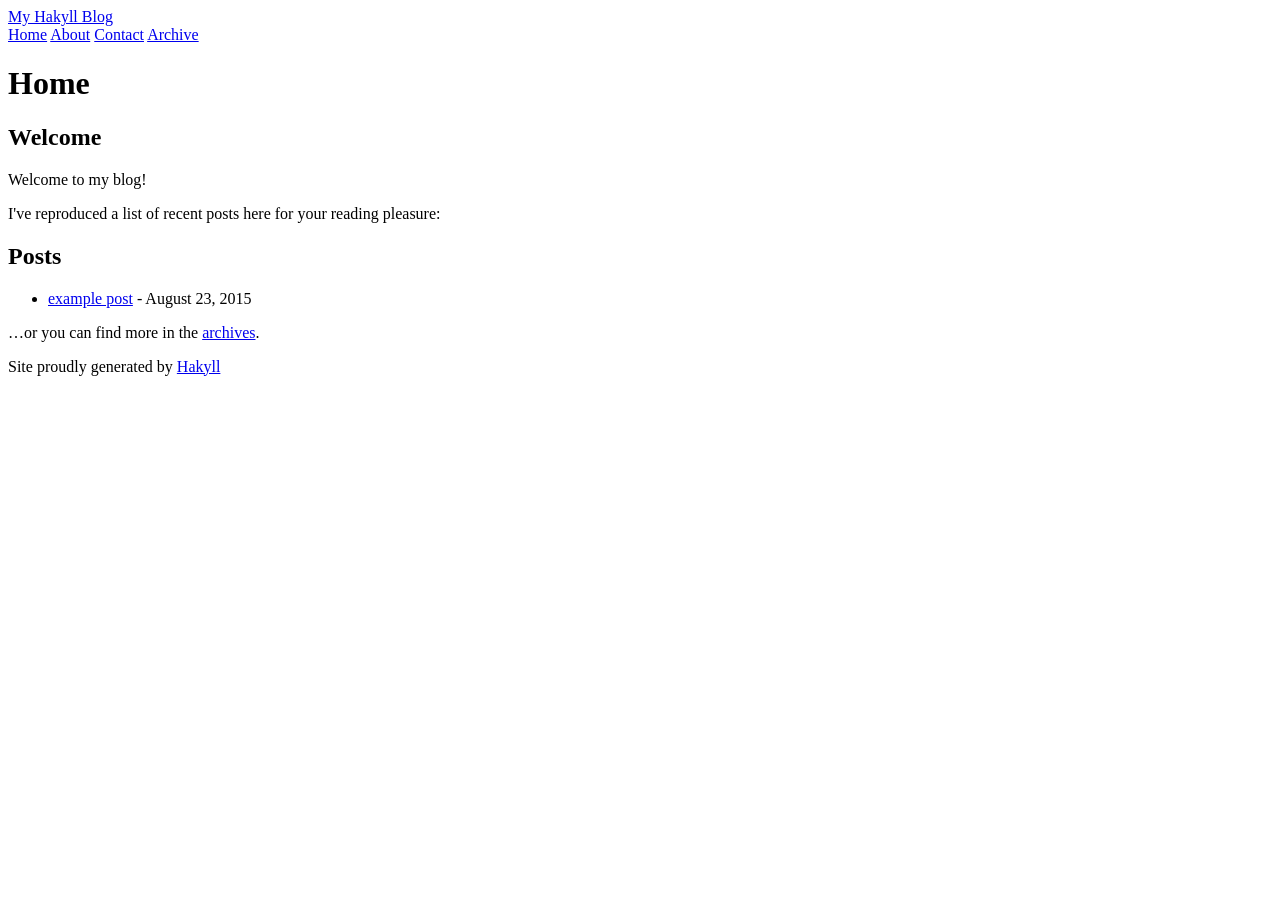
==== docs/index.html @ f2b0cc0a "Publish hakyll-template" ====
<?xml version="1.0" encoding="UTF-8" ?>
<!DOCTYPE html PUBLIC "-//W3C//DTD XHTML 1.0 Strict//EN" "http://www.w3.org/TR/xhtml1/DTD/xhtml1-strict.dtd">
<html xmlns="http://www.w3.org/1999/xhtml" xml:lang="en" lang="en">
    <head>
        <meta http-equiv="Content-Type" content="text/html; charset=UTF-8" />
        <title>My Hakyll Blog - Home</title>
        <link rel="stylesheet" type="text/css" href="./css/default.css" />
    </head>
    <body>
        <div id="header">
            <div id="logo">
                <a href="./">My Hakyll Blog</a>
            </div>
            <div id="navigation">
                <a href="./">Home</a>
                <a href="./about.html">About</a>
                <a href="./contact.html">Contact</a>
                <a href="./archive.html">Archive</a>
            </div>
        </div>

        <div id="content">
            <h1>Home</h1>

            <h2>Welcome</h2>

<p>Welcome to my blog!</p>

<p>I've reproduced a list of recent posts here for your reading pleasure:</p>

<h2>Posts</h2>
<ul>
    
        <li>
            <a href="./posts/2015-08-23-example.html">example post</a> - August 23, 2015
        </li>
    
</ul>


<p>…or you can find more in the <a href="./archive.html">archives</a>.</p>

        </div>
        <div id="footer">
            Site proudly generated by
            <a href="http://jaspervdj.be/hakyll">Hakyll</a>
        </div>
    </body>
</html>
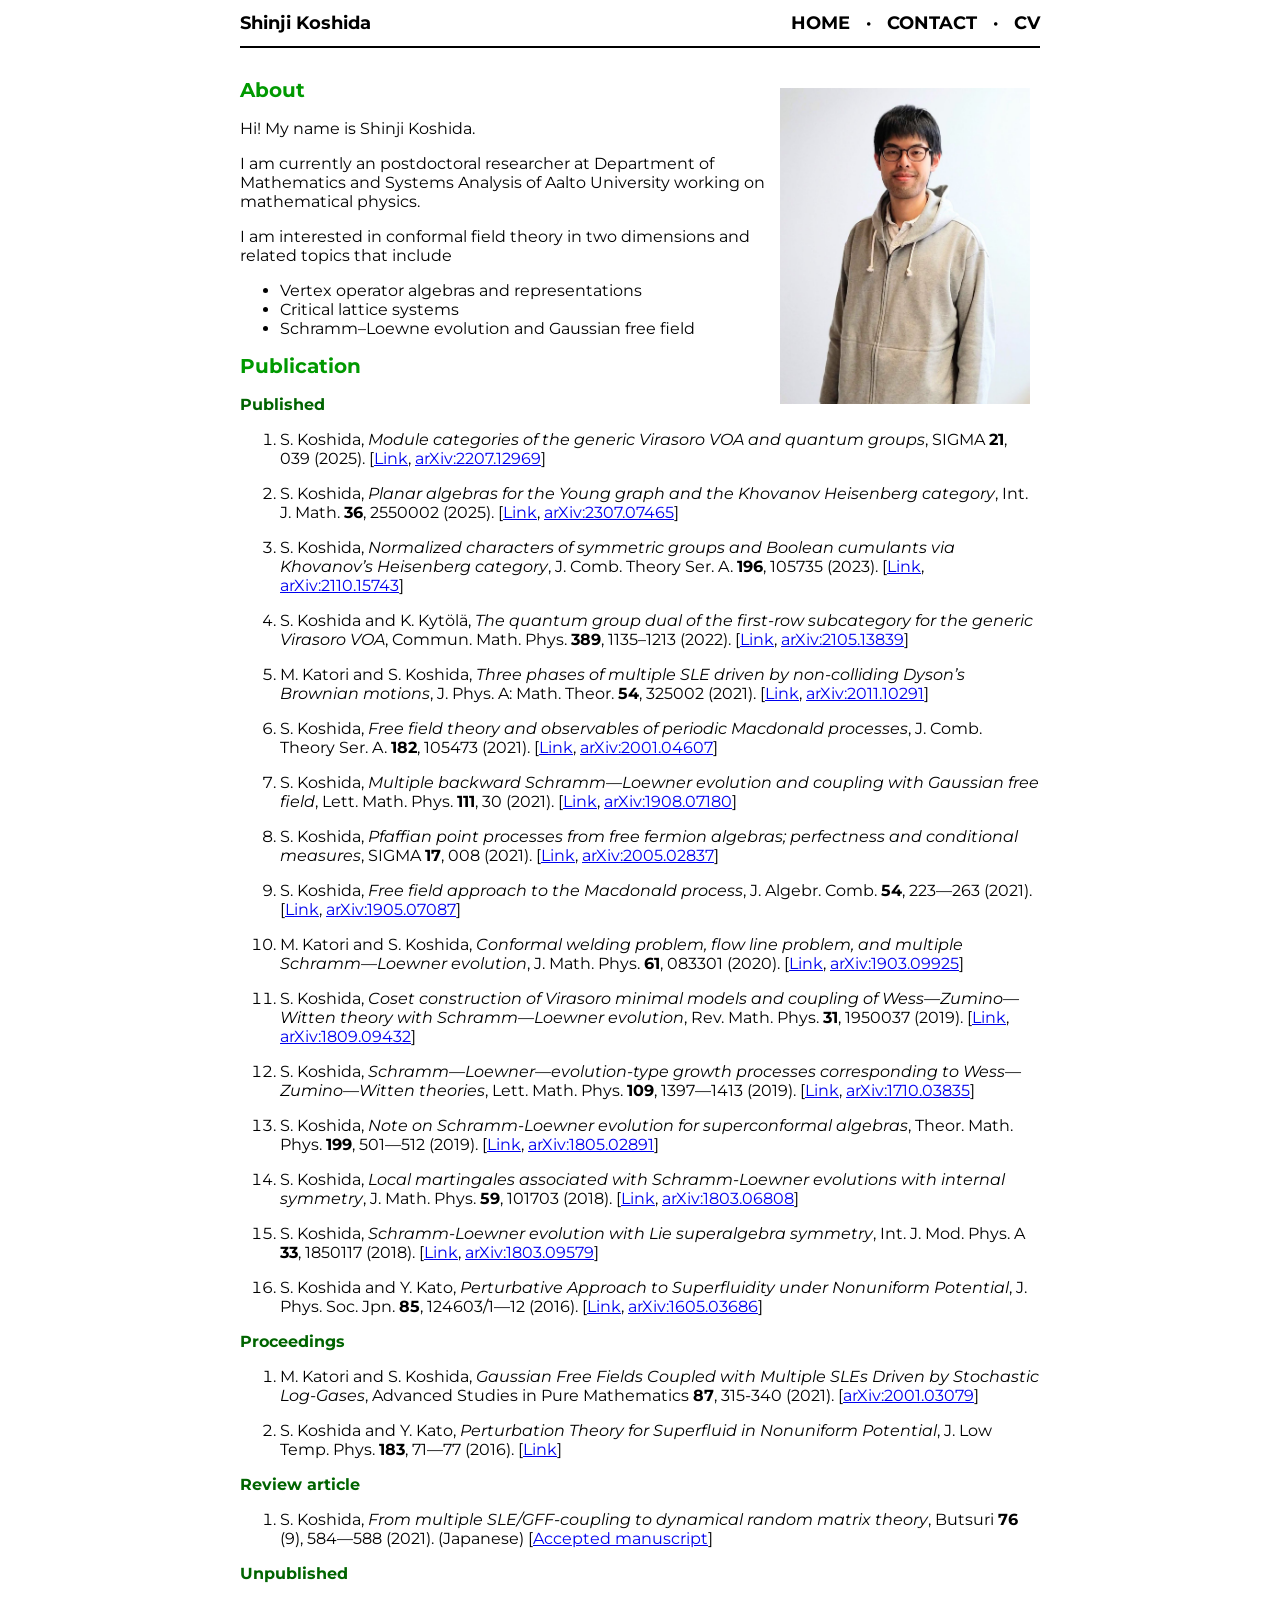
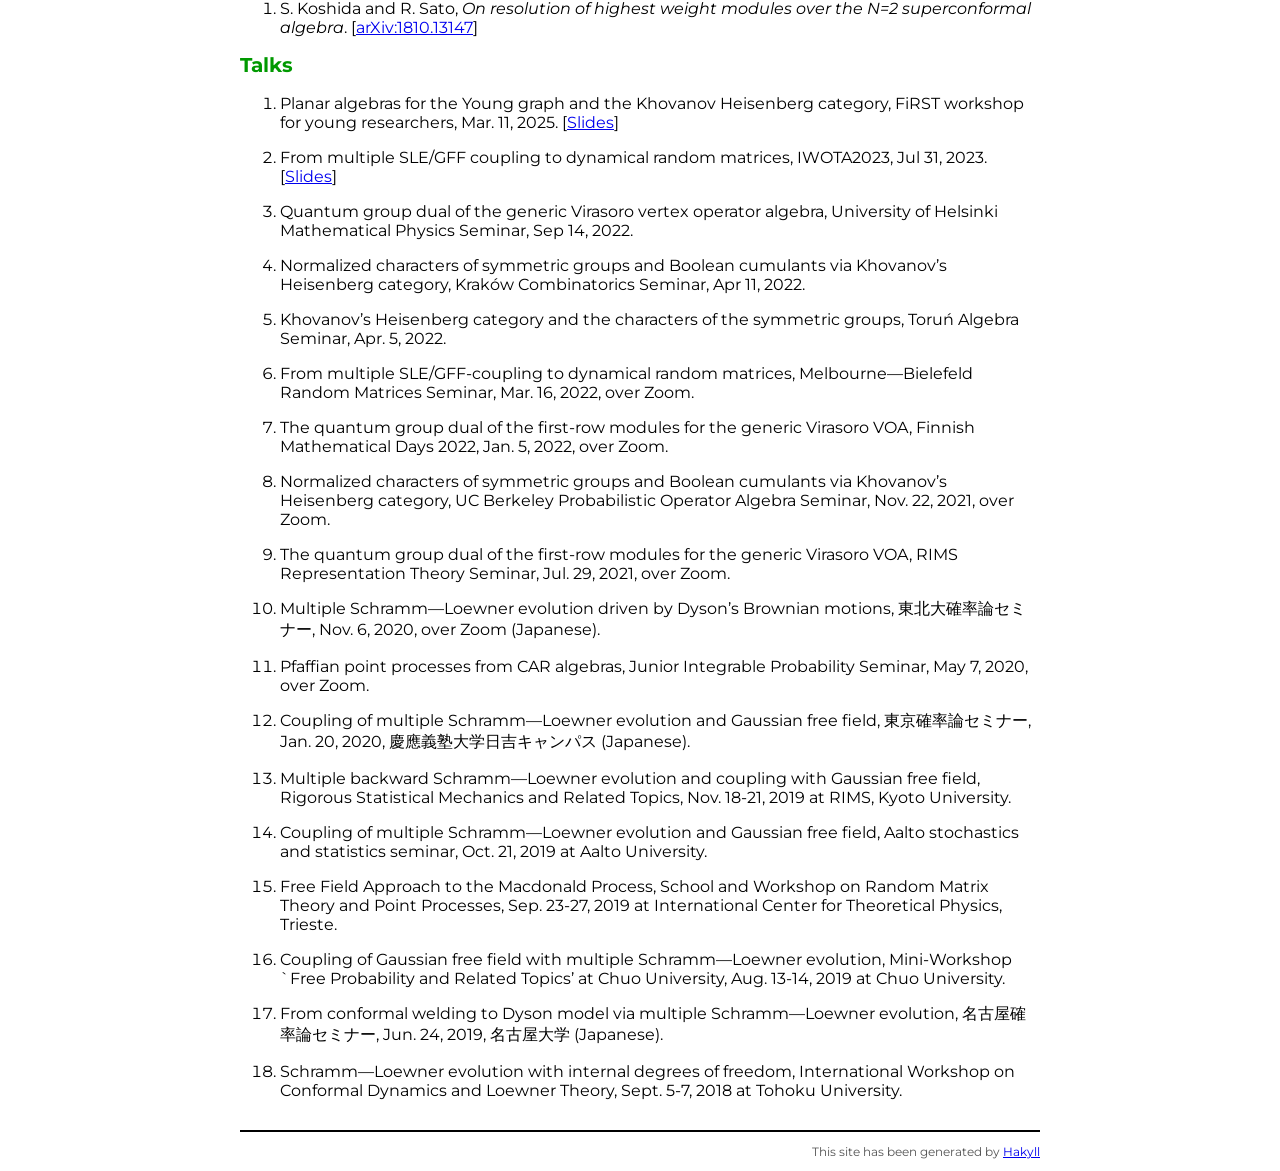
==== commit ef0e1b5d: "Publish first version" ====
--- a/docs/index.html
+++ b/docs/index.html
@@ -1,49 +1,111 @@
-<?xml version="1.0" encoding="UTF-8" ?>
-<!DOCTYPE html PUBLIC "-//W3C//DTD XHTML 1.0 Strict//EN" "http://www.w3.org/TR/xhtml1/DTD/xhtml1-strict.dtd">
-<html xmlns="http://www.w3.org/1999/xhtml" xml:lang="en" lang="en">
+<!doctype html>
+<html lang="en">
     <head>
-        <meta http-equiv="Content-Type" content="text/html; charset=UTF-8" />
-        <title>My Hakyll Blog - Home</title>
-        <link rel="stylesheet" type="text/css" href="./css/default.css" />
+        <meta charset="utf-8">
+        <meta http-equiv="x-ua-compatible" content="ie=edge">
+        <meta name="viewport" content="width=device-width, initial-scale=1">
+        <title>Shinji Koshida - Home</title>
+        <link rel="stylesheet" href="./css/default.css" />
     </head>
     <body>
-        <div id="header">
-            <div id="logo">
-                <a href="./">My Hakyll Blog</a>
+        <header>
+            <div class="logo">
+                <a href="./">Shinji Koshida</a>
             </div>
-            <div id="navigation">
-                <a href="./">Home</a>
-                <a href="./about.html">About</a>
+            <nav>
+                <a href="./">Home</a> 
+                <a>&middot;</a>
                 <a href="./contact.html">Contact</a>
-                <a href="./archive.html">Archive</a>
-            </div>
-        </div>
+                <a>&middot;</a>
+                <a href="./cv.html">CV</a>
+            </nav>
+        </header>
 
-        <div id="content">
-            <h1>Home</h1>
+        <main role="main">
+            <!-- <h2>Welcome</h2> -->
 
-            <h2>Welcome</h2>
+<img src="./images/photo.jpg" width="250" style="float: right; margin: 10px;" />
 
-<p>Welcome to my blog!</p>
+<!-- <p>Welcome to my blog!</p> -->
 
-<p>I've reproduced a list of recent posts here for your reading pleasure:</p>
+<h2>About</h2>
 
-<h2>Posts</h2>
+<p>Hi! My name is Shinji Koshida.</p>
+
+<p>
+I am currently an postdoctoral researcher at Department of Mathematics and Systems Analysis of Aalto University working on mathematical physics.
+</p>
+
+<p>
+I am interested in conformal field theory in two dimensions and related topics that include
 <ul>
-    
-        <li>
-            <a href="./posts/2015-08-23-example.html">example post</a> - August 23, 2015
-        </li>
-    
+    <li>Vertex operator algebras and representations</li>
+    <li>Critical lattice systems</li>
+    <li>Schramm–Loewne evolution and Gaussian free field</li>
 </ul>
+</p>
 
+<h2 id="publication">Publication</h2>
+<h3 id="published">Published</h3>
+<ol type="1">
+<li><p>S. Koshida, <em>Module categories of the generic Virasoro VOA and quantum groups</em>, SIGMA <strong>21</strong>, 039 (2025). [<a href="https://doi.org/10.3842/SIGMA.2025.039">Link</a>, <a href="https://arxiv.org/abs/2207.12969">arXiv:2207.12969</a>]</p></li>
+<li><p>S. Koshida, <em>Planar algebras for the Young graph and the Khovanov Heisenberg category</em>, Int. J. Math. <strong>36</strong>, 2550002 (2025). [<a href="https://doi.org/10.1142/S0129167X25500028">Link</a>, <a href="https://arxiv.org/abs/2307.07465">arXiv:2307.07465</a>]</p></li>
+<li><p>S. Koshida, <em>Normalized characters of symmetric groups and Boolean cumulants via Khovanov’s Heisenberg category</em>, J. Comb. Theory Ser. A. <strong>196</strong>, 105735 (2023). [<a href="https://doi.org/10.1016/j.jcta.2023.105735">Link</a>, <a href="https://arxiv.org/abs/2110.15743">arXiv:2110.15743</a>]</p></li>
+<li><p>S. Koshida and K. Kytölä, <em>The quantum group dual of the first-row subcategory for the generic Virasoro VOA</em>, Commun. Math. Phys. <strong>389</strong>, 1135–1213 (2022). [<a href="https://doi.org/10.1007/s00220-021-04266-w">Link</a>, <a href="https://arxiv.org/abs/2105.13839">arXiv:2105.13839</a>]</p></li>
+<li><p>M. Katori and S. Koshida, <em>Three phases of multiple SLE driven by non-colliding Dyson’s Brownian motions</em>, J. Phys. A: Math. Theor. <strong>54</strong>, 325002 (2021). [<a href="https://iopscience.iop.org/article/10.1088/1751-8121/ac0dee">Link</a>, <a href="https://arxiv.org/abs/2011.10291">arXiv:2011.10291</a>]</p></li>
+<li><p>S. Koshida, <em>Free field theory and observables of periodic Macdonald processes</em>, J. Comb. Theory Ser. A. <strong>182</strong>, 105473 (2021). [<a href="https://doi.org/10.1016/j.jcta.2021.105473">Link</a>, <a href="https://arxiv.org/abs/2001.04607">arXiv:2001.04607</a>]</p></li>
+<li><p>S. Koshida, <em>Multiple backward Schramm—Loewner evolution and coupling with Gaussian free field</em>, Lett. Math. Phys. <strong>111</strong>, 30 (2021). [<a href="https://doi.org/10.1007/s11005-021-01374-5">Link</a>, <a href="https://arxiv.org/abs/1908.07180">arXiv:1908.07180</a>]</p></li>
+<li><p>S. Koshida, <em>Pfaffian point processes from free fermion algebras; perfectness and conditional measures</em>, SIGMA <strong>17</strong>, 008 (2021). [<a href="https://doi.org/10.3842/SIGMA.2021.008">Link</a>, <a href="https://arxiv.org/abs/2005.02837">arXiv:2005.02837</a>]</p></li>
+<li><p>S. Koshida, <em>Free field approach to the Macdonald process</em>, J. Algebr. Comb. <strong>54</strong>, 223—263 (2021). [<a href="https://doi.org/10.1007/s10801-020-00976-x">Link</a>, <a href="https://arxiv.org/abs/1905.07087">arXiv:1905.07087</a>]</p></li>
+<li><p>M. Katori and S. Koshida, <em>Conformal welding problem, flow line problem, and multiple Schramm—Loewner evolution</em>, J. Math. Phys. <strong>61</strong>, 083301 (2020). [<a href="https://doi.org/10.1063/1.5145357">Link</a>, <a href="https://arxiv.org/abs/1903.09925">arXiv:1903.09925</a>]</p></li>
+<li><p>S. Koshida, <em>Coset construction of Virasoro minimal models and coupling of Wess—Zumino—Witten theory with Schramm—Loewner evolution</em>, Rev. Math. Phys. <strong>31</strong>, 1950037 (2019). [<a href="https://doi.org/10.1142/S0129055X19500375">Link</a>, <a href="https://arxiv.org/abs/1809.09432">arXiv:1809.09432</a>]</p></li>
+<li><p>S. Koshida, <em>Schramm—Loewner—evolution-type growth processes corresponding to Wess—Zumino—Witten theories</em>, Lett. Math. Phys. <strong>109</strong>, 1397—1413 (2019). [<a href="https://doi.org/10.1007/s11005-018-01150-y">Link</a>, <a href="https://arxiv.org/abs/1710.03835">arXiv:1710.03835</a>]</p></li>
+<li><p>S. Koshida, <em>Note on Schramm-Loewner evolution for superconformal algebras</em>, Theor. Math. Phys. <strong>199</strong>, 501—512 (2019). [<a href="https://doi.org/10.1134/S0040577919040020">Link</a>, <a href="https://arxiv.org/abs/1805.02891">arXiv:1805.02891</a>]</p></li>
+<li><p>S. Koshida, <em>Local martingales associated with Schramm-Loewner evolutions with internal symmetry</em>, J. Math. Phys. <strong>59</strong>, 101703 (2018). [<a href="https://doi.org/10.1063/1.5034416">Link</a>, <a href="https://arxiv.org/abs/1803.06808">arXiv:1803.06808</a>]</p></li>
+<li><p>S. Koshida, <em>Schramm-Loewner evolution with Lie superalgebra symmetry</em>, Int. J. Mod. Phys. A <strong>33</strong>, 1850117 (2018). [<a href="https://doi.org/10.1142/S0217751X18501178">Link</a>, <a href="https://arxiv.org/abs/1803.09579">arXiv:1803.09579</a>]</p></li>
+<li><p>S. Koshida and Y. Kato, <em>Perturbative Approach to Superfluidity under Nonuniform Potential</em>, J. Phys. Soc. Jpn. <strong>85</strong>, 124603/1—12 (2016). [<a href="https://doi.org/10.7566/JPSJ.85.124603">Link</a>, <a href="https://arxiv.org/abs/1605.03686">arXiv:1605.03686</a>]</p></li>
+</ol>
+<h3 id="proceedings">Proceedings</h3>
+<ol type="1">
+<li><p>M. Katori and S. Koshida, <em>Gaussian Free Fields Coupled with Multiple SLEs Driven by Stochastic Log-Gases</em>, Advanced Studies in Pure Mathematics <strong>87</strong>, 315-340 (2021). [<a href="https://arxiv.org/abs/2001.03079">arXiv:2001.03079</a>]</p></li>
+<li><p>S. Koshida and Y. Kato, <em>Perturbation Theory for Superfluid in Nonuniform Potential</em>, J. Low Temp. Phys. <strong>183</strong>, 71—77 (2016). [<a href="https://doi.org/10.1007/s10909-015-1394-7">Link</a>]</p></li>
+</ol>
+<h3 id="review-article">Review article</h3>
+<ol type="1">
+<li>S. Koshida, <em>From multiple SLE/GFF-coupling to dynamical random matrix theory</em>, Butsuri <strong>76</strong> (9), 584—588 (2021). (Japanese) [<a href="./papers/multiple_SLE_RM.pdf">Accepted manuscript</a>]</li>
+</ol>
+<h3 id="unpublished">Unpublished</h3>
+<ol type="1">
+<li>S. Koshida and R. Sato, <em>On resolution of highest weight modules over the N=2 superconformal algebra</em>. [<a href="https://arxiv.org/abs/1810.13147">arXiv:1810.13147</a>]</li>
+</ol>
 
-<p>…or you can find more in the <a href="./archive.html">archives</a>.</p>
+<h2 id="talks">Talks</h2>
+<ol type="1">
+<li><p>Planar algebras for the Young graph and the Khovanov Heisenberg category, FiRST workshop for young researchers, Mar. 11, 2025. [<a href="https://github.com/koshids1/FiRST_young_slides">Slides</a>]</p></li>
+<li><p>From multiple SLE/GFF coupling to dynamical random matrices, IWOTA2023, Jul 31, 2023. [<a href="https://github.com/koshids1/iwota2023slides">Slides</a>]</p></li>
+<li><p>Quantum group dual of the generic Virasoro vertex operator algebra, University of Helsinki Mathematical Physics Seminar, Sep 14, 2022.</p></li>
+<li><p>Normalized characters of symmetric groups and Boolean cumulants via Khovanov’s Heisenberg category, Kraków Combinatorics Seminar, Apr 11, 2022.</p></li>
+<li><p>Khovanov’s Heisenberg category and the characters of the symmetric groups, Toruń Algebra Seminar, Apr. 5, 2022.</p></li>
+<li><p>From multiple SLE/GFF-coupling to dynamical random matrices, Melbourne—Bielefeld Random Matrices Seminar, Mar. 16, 2022, over Zoom.</p></li>
+<li><p>The quantum group dual of the first-row modules for the generic Virasoro VOA, Finnish Mathematical Days 2022, Jan. 5, 2022, over Zoom.</p></li>
+<li><p>Normalized characters of symmetric groups and Boolean cumulants via Khovanov’s Heisenberg category, UC Berkeley Probabilistic Operator Algebra Seminar, Nov. 22, 2021, over Zoom.</p></li>
+<li><p>The quantum group dual of the first-row modules for the generic Virasoro VOA, RIMS Representation Theory Seminar, Jul. 29, 2021, over Zoom.</p></li>
+<li><p>Multiple Schramm—Loewner evolution driven by Dyson’s Brownian motions, 東北大確率論セミナー, Nov. 6, 2020, over Zoom (Japanese).</p></li>
+<li><p>Pfaffian point processes from CAR algebras, Junior Integrable Probability Seminar, May 7, 2020, over Zoom.</p></li>
+<li><p>Coupling of multiple Schramm—Loewner evolution and Gaussian free field, 東京確率論セミナー, Jan. 20, 2020, 慶應義塾大学日吉キャンパス (Japanese).</p></li>
+<li><p>Multiple backward Schramm—Loewner evolution and coupling with Gaussian free field, Rigorous Statistical Mechanics and Related Topics, Nov. 18-21, 2019 at RIMS, Kyoto University.</p></li>
+<li><p>Coupling of multiple Schramm—Loewner evolution and Gaussian free field, Aalto stochastics and statistics seminar, Oct. 21, 2019 at Aalto University.</p></li>
+<li><p>Free Field Approach to the Macdonald Process, School and Workshop on Random Matrix Theory and Point Processes, Sep. 23-27, 2019 at International Center for Theoretical Physics, Trieste.</p></li>
+<li><p>Coupling of Gaussian free field with multiple Schramm—Loewner evolution, Mini-Workshop `Free Probability and Related Topics’ at Chuo University, Aug. 13-14, 2019 at Chuo University.</p></li>
+<li><p>From conformal welding to Dyson model via multiple Schramm—Loewner evolution, 名古屋確率論セミナー, Jun. 24, 2019, 名古屋大学 (Japanese).</p></li>
+<li><p>Schramm—Loewner evolution with internal degrees of freedom, International Workshop on Conformal Dynamics and Loewner Theory, Sept. 5-7, 2018 at Tohoku University.</p></li>
+</ol>
 
-        </div>
-        <div id="footer">
-            Site proudly generated by
+        </main>
+
+        <footer>
+            This site has been generated by
             <a href="http://jaspervdj.be/hakyll">Hakyll</a>
-        </div>
+        </footer>
     </body>
 </html>
--- a/docs/css/default.css
+++ b/docs/css/default.css
@@ -0,0 +1 @@
+@import url('https://fonts.googleapis.com/css2?family=Montserrat:ital,wght@0,100..900;1,100..900&display=swap');html{font-size:62.5%;font-family:"Montserrat",sans-serif;font-weight:400;font-style:normal}body{font-size:1.6rem;color:#000}header{border-bottom:0.2rem solid #000}nav{text-align:right}nav a{font-size:1.8rem;font-weight:bold;color:black;text-decoration:none;text-transform:uppercase}footer{margin-top:3rem;padding:1.2rem 0;border-top:0.2rem solid #000;font-size:1.2rem;color:#555}h1{font-size:2.4rem}h2{font-size:2rem;color:#009900}h3{font-size:1.6rem;color:#006400}article .header{font-size:1.4rem;font-style:italic;color:#555}.logo a{font-weight:bold;color:#000;text-decoration:none}@media (max-width:319px){body{width:90%;margin:0;padding:0 5%}header{margin:4.2rem 0}nav{margin:0 auto 3rem;text-align:center}footer{text-align:center}.logo{text-align:center;margin:1rem auto 3rem}.logo a{font-size:2.4rem}nav a{display:block;line-height:1.6}}@media (min-width:320px){body{width:90%;margin:0;padding:0 5%}header{margin:4.2rem 0}nav{margin:0 auto 3rem;text-align:center}footer{text-align:center}.logo{text-align:center;margin:1rem auto 3rem}.logo a{font-size:2.4rem}nav a{display:inline;margin:0 0.6rem}}@media (min-width:850px){body{width:80rem;margin:0 auto;padding:0}header{margin:0 0 3rem;padding:1.2rem 0}nav{margin:0;text-align:right}nav a{margin:0 0 0 1.2rem;display:inline}footer{text-align:right}.logo{margin:0;text-align:left}.logo a{float:left;font-size:1.8rem}}
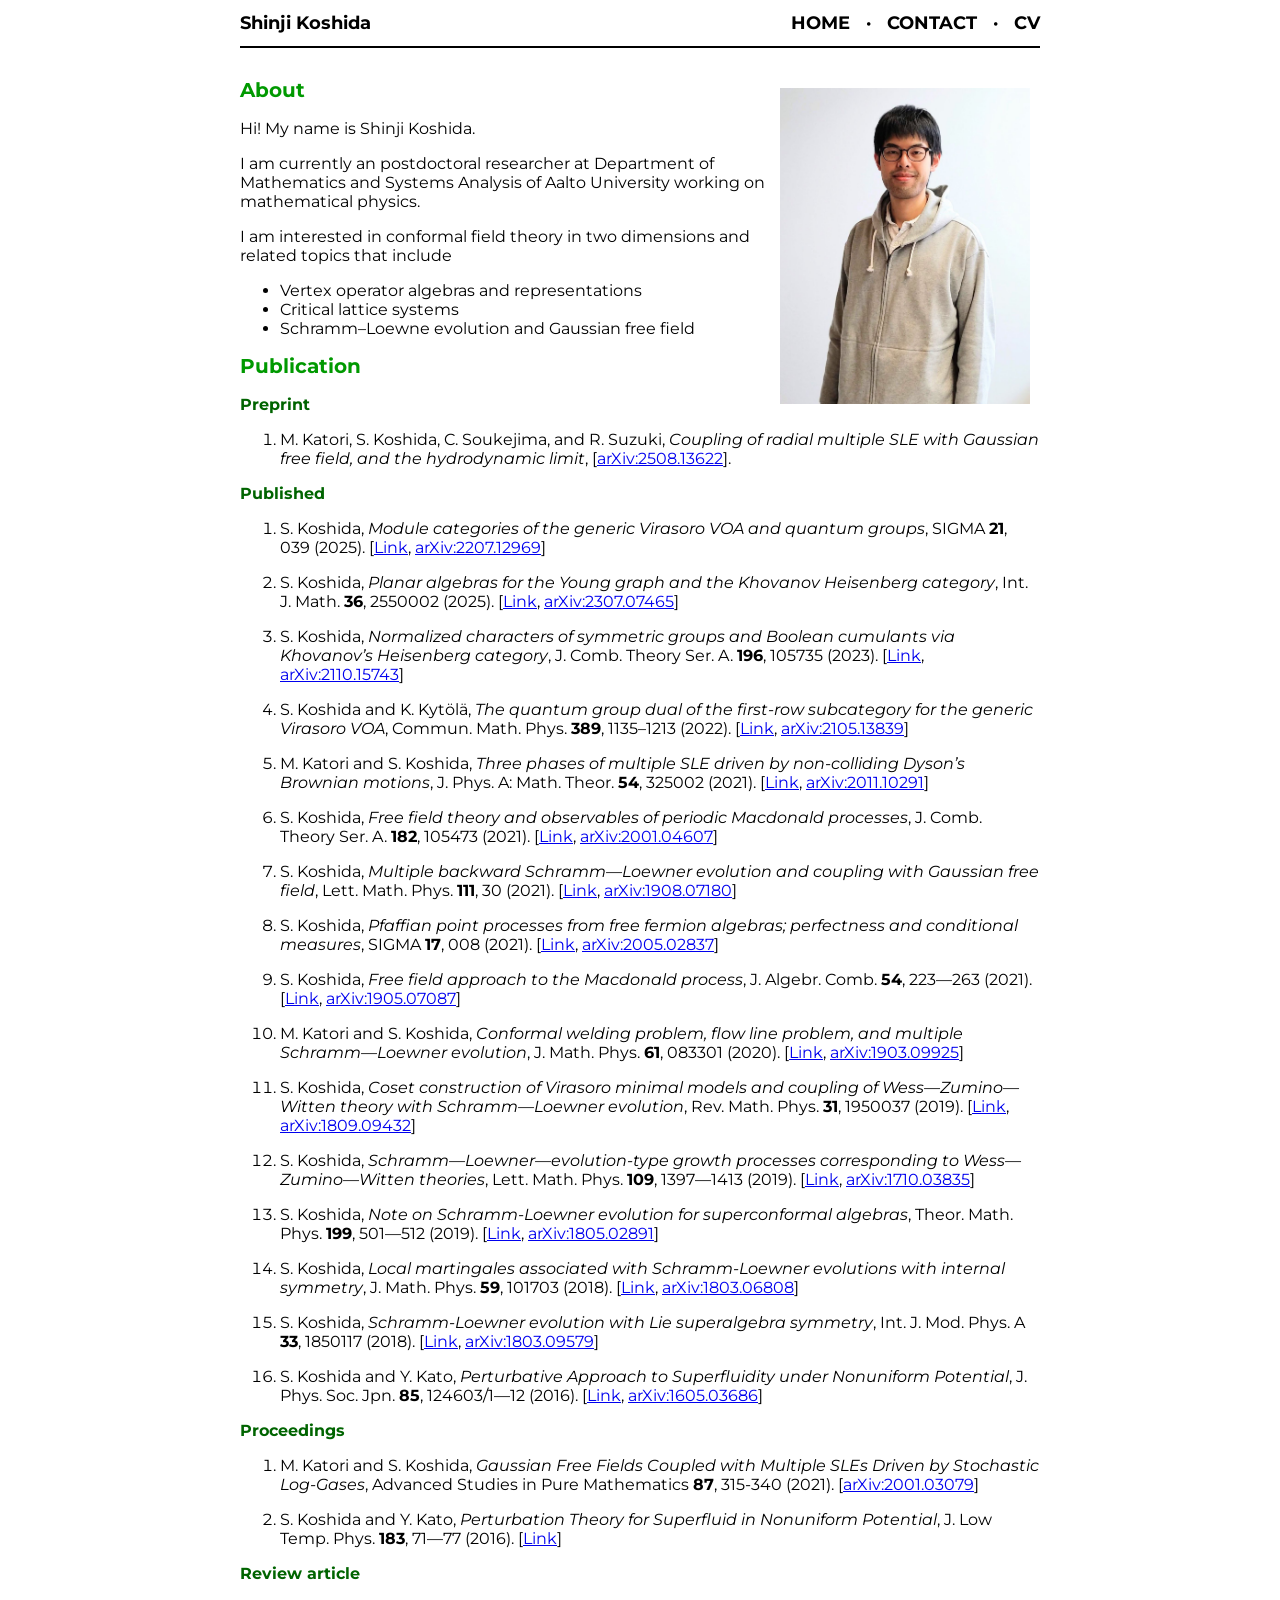
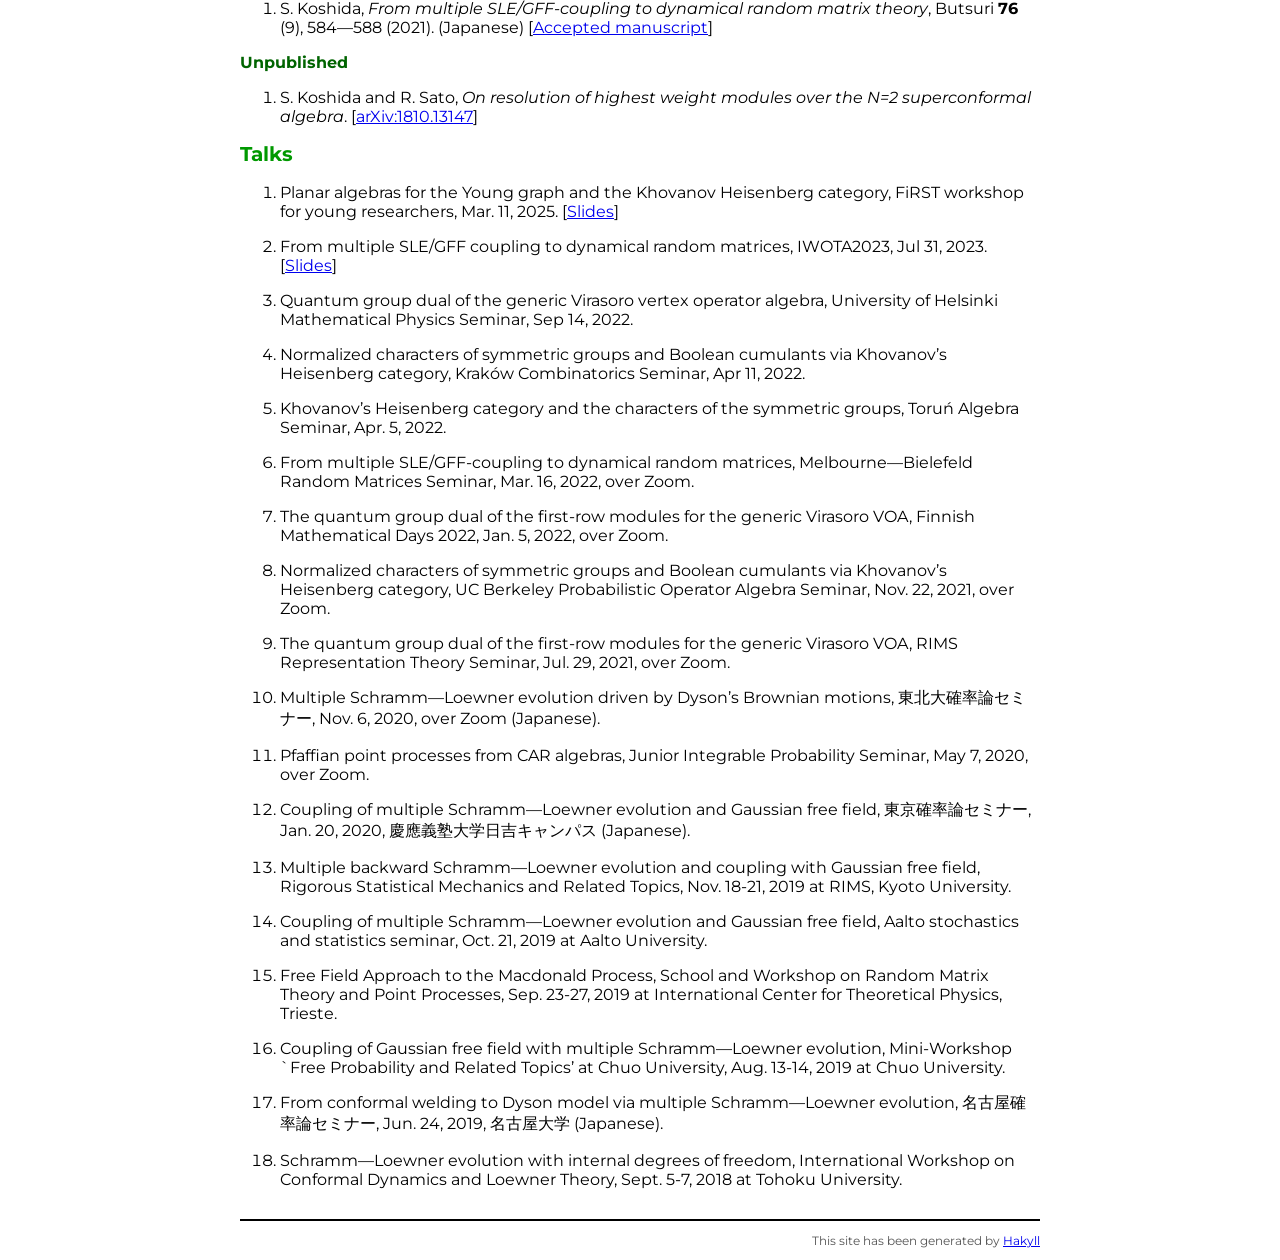
==== commit cab3888a: "Add publication" ====
--- a/docs/index.html
+++ b/docs/index.html
@@ -46,6 +46,10 @@
 </p>
 
 <h2 id="publication">Publication</h2>
+<h3 id="preprint">Preprint</h3>
+<ol type="1">
+<li>M. Katori, S. Koshida, C. Soukejima, and R. Suzuki, <em>Coupling of radial multiple SLE with Gaussian free field, and the hydrodynamic limit</em>, [<a href="https://arxiv.org/abs/2508.13622">arXiv:2508.13622</a>].</li>
+</ol>
 <h3 id="published">Published</h3>
 <ol type="1">
 <li><p>S. Koshida, <em>Module categories of the generic Virasoro VOA and quantum groups</em>, SIGMA <strong>21</strong>, 039 (2025). [<a href="https://doi.org/10.3842/SIGMA.2025.039">Link</a>, <a href="https://arxiv.org/abs/2207.12969">arXiv:2207.12969</a>]</p></li>
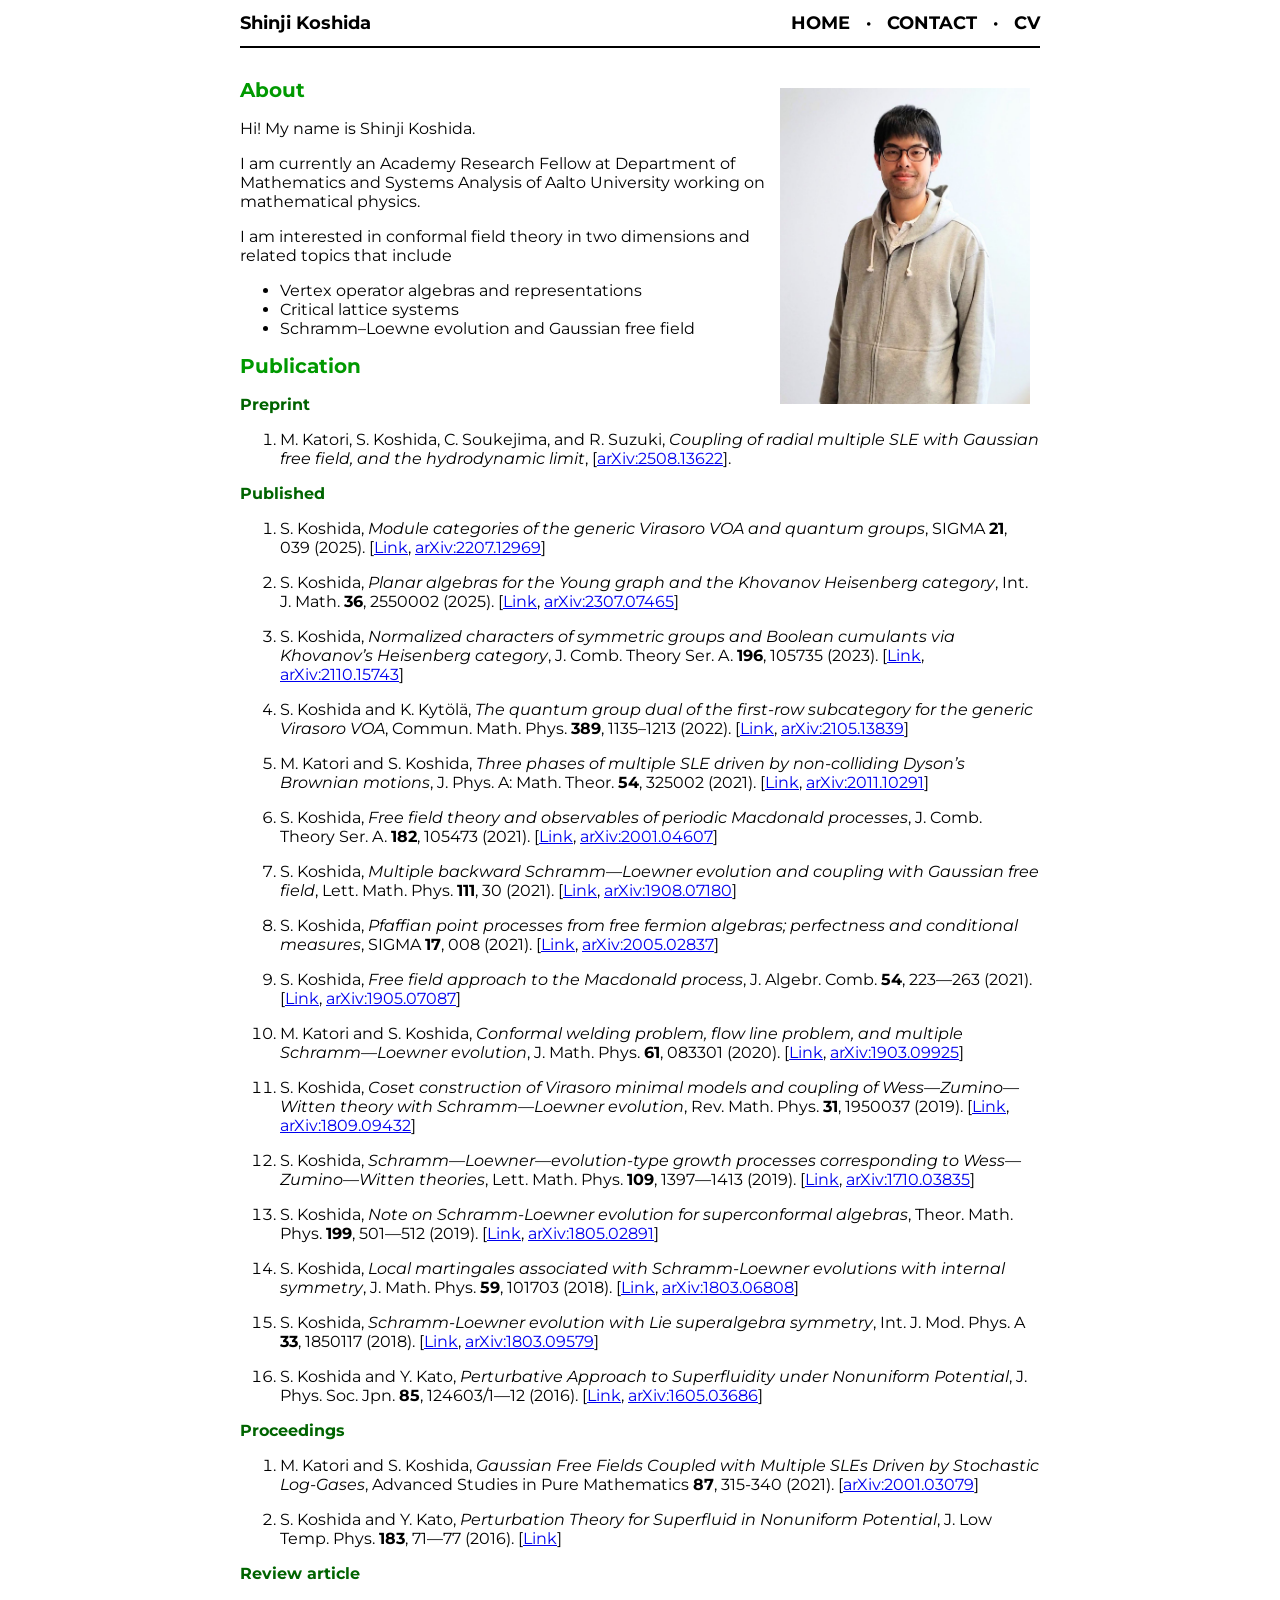
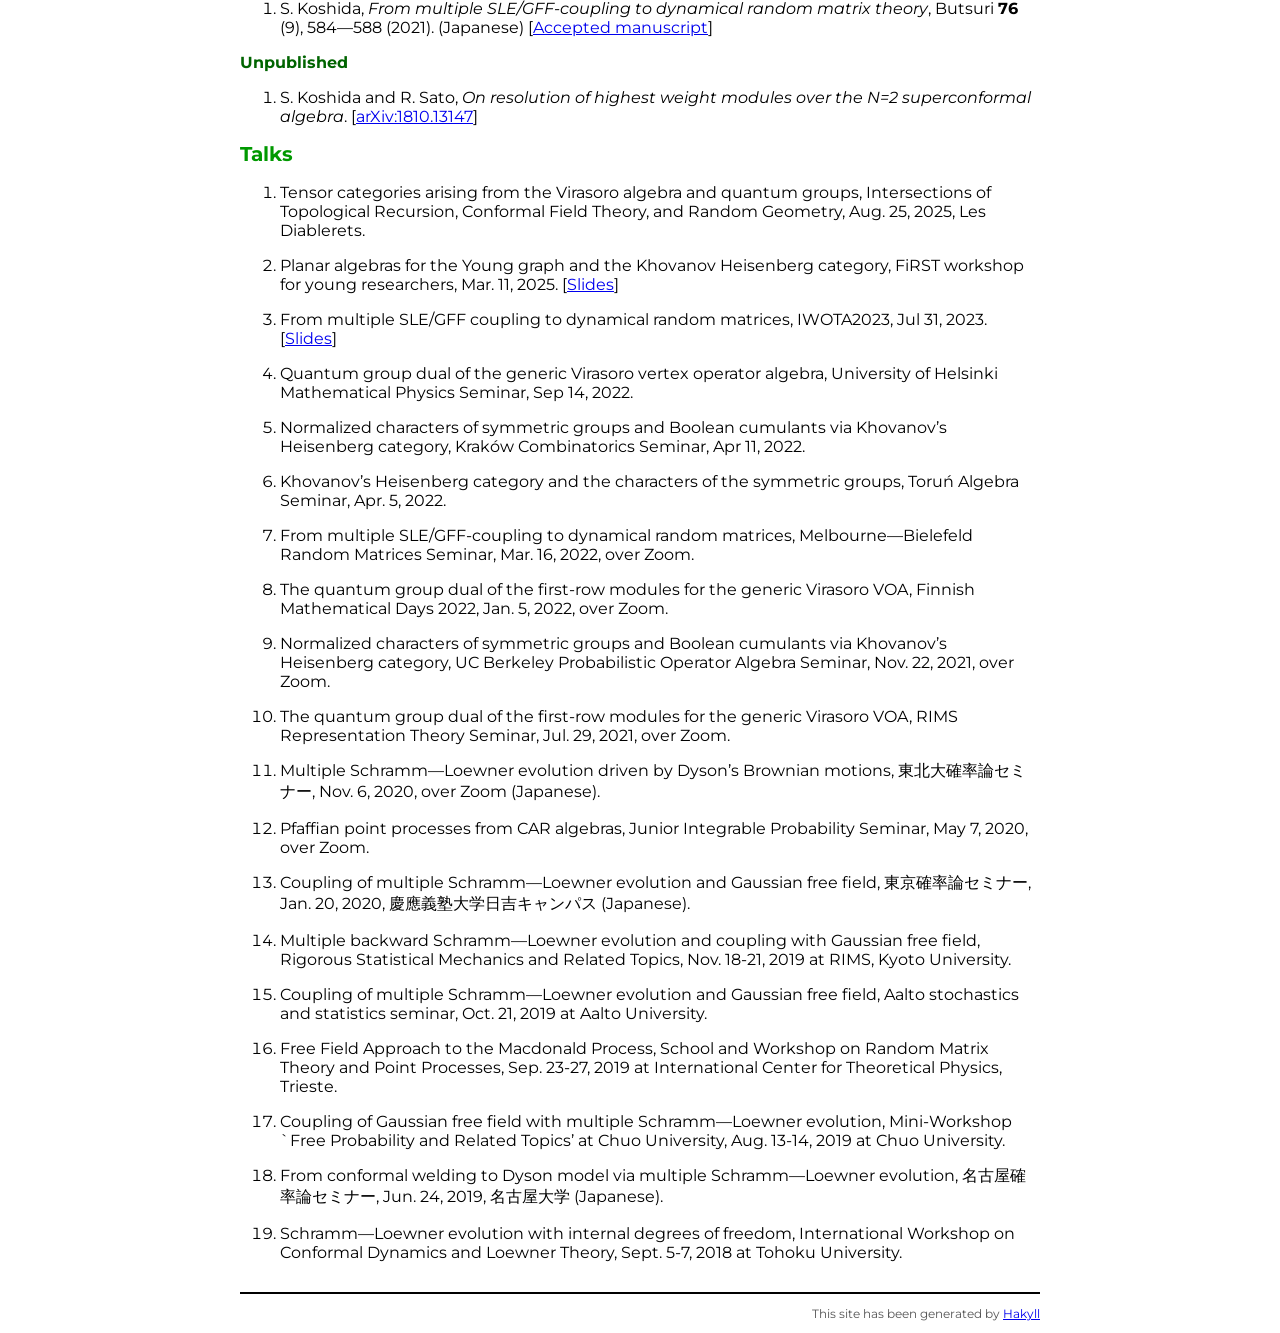
==== commit 9fae19e4: "update on cv, add a talk" ====
--- a/docs/index.html
+++ b/docs/index.html
@@ -33,7 +33,7 @@
 <p>Hi! My name is Shinji Koshida.</p>
 
 <p>
-I am currently an postdoctoral researcher at Department of Mathematics and Systems Analysis of Aalto University working on mathematical physics.
+I am currently an Academy Research Fellow at Department of Mathematics and Systems Analysis of Aalto University working on mathematical physics.
 </p>
 
 <p>
@@ -85,6 +85,7 @@
 
 <h2 id="talks">Talks</h2>
 <ol type="1">
+<li><p>Tensor categories arising from the Virasoro algebra and quantum groups, Intersections of Topological Recursion, Conformal Field Theory, and Random Geometry, Aug. 25, 2025, Les Diablerets.</p></li>
 <li><p>Planar algebras for the Young graph and the Khovanov Heisenberg category, FiRST workshop for young researchers, Mar. 11, 2025. [<a href="https://github.com/koshids1/FiRST_young_slides">Slides</a>]</p></li>
 <li><p>From multiple SLE/GFF coupling to dynamical random matrices, IWOTA2023, Jul 31, 2023. [<a href="https://github.com/koshids1/iwota2023slides">Slides</a>]</p></li>
 <li><p>Quantum group dual of the generic Virasoro vertex operator algebra, University of Helsinki Mathematical Physics Seminar, Sep 14, 2022.</p></li>
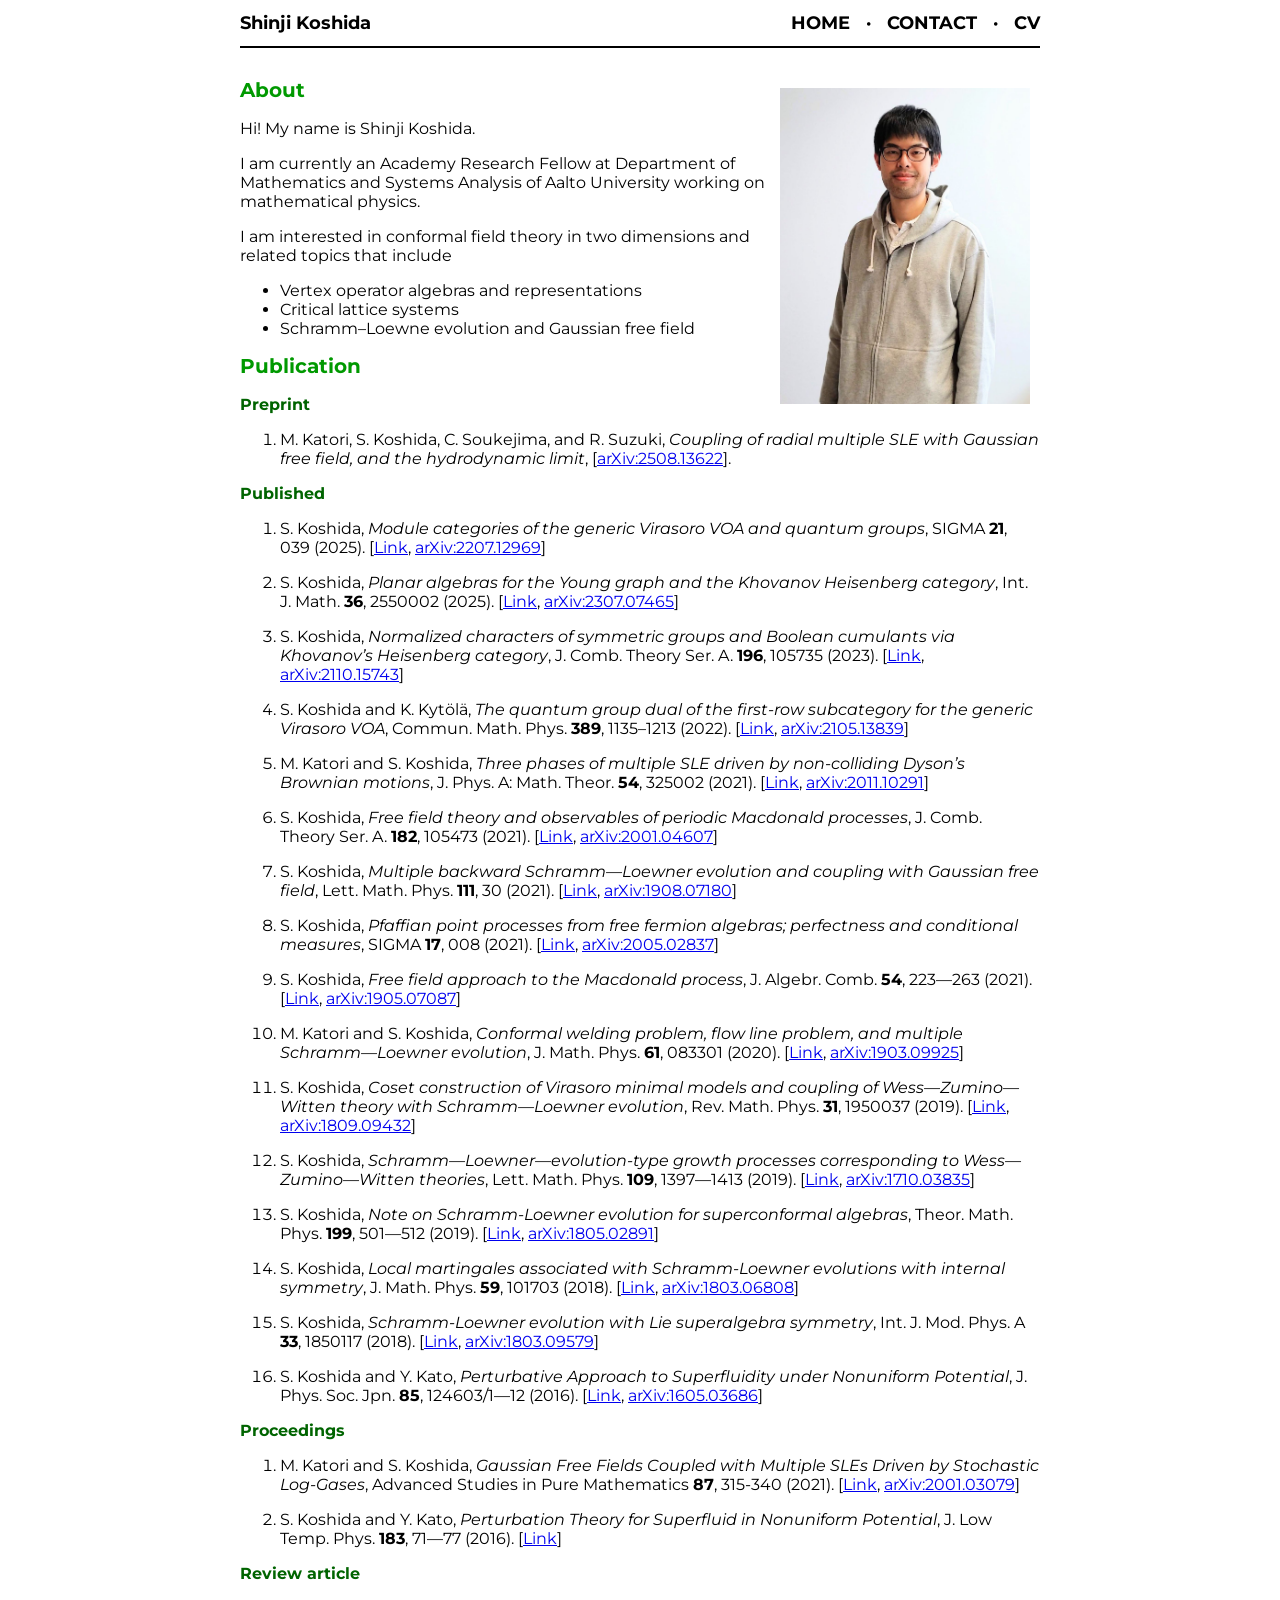
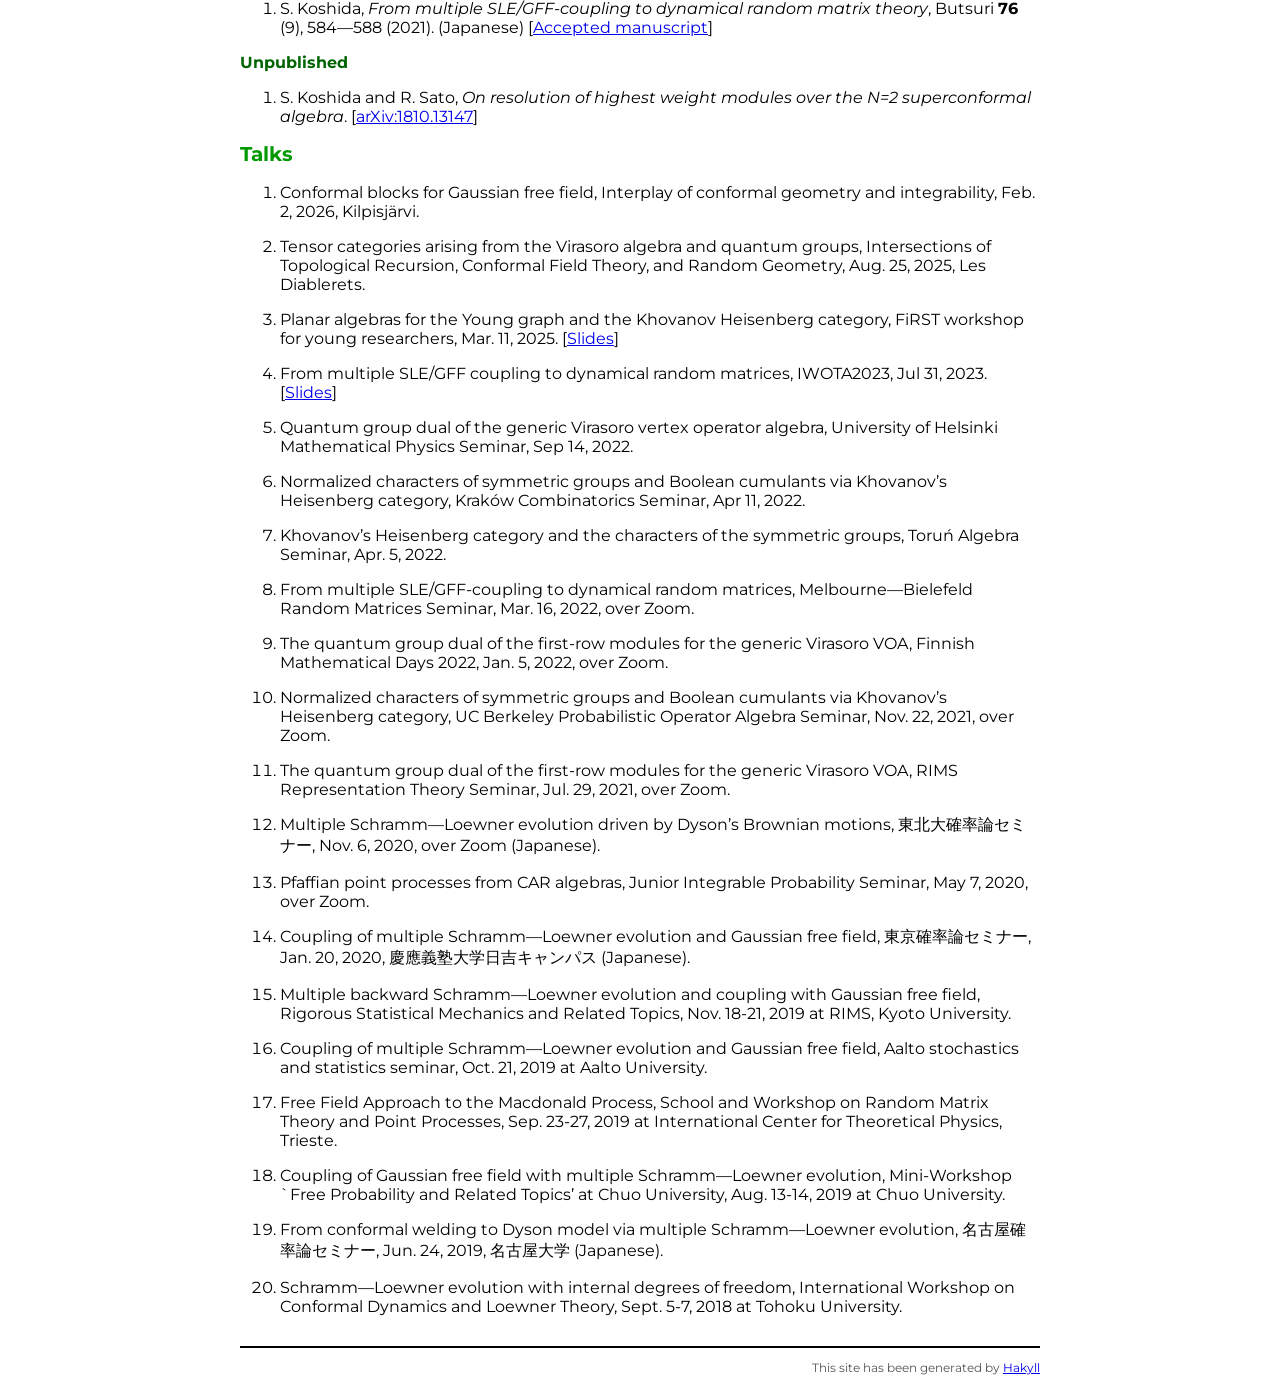
==== commit b0e1b4d9: "add a talk and the link to a proceeding" ====
--- a/docs/index.html
+++ b/docs/index.html
@@ -71,7 +71,7 @@
 </ol>
 <h3 id="proceedings">Proceedings</h3>
 <ol type="1">
-<li><p>M. Katori and S. Koshida, <em>Gaussian Free Fields Coupled with Multiple SLEs Driven by Stochastic Log-Gases</em>, Advanced Studies in Pure Mathematics <strong>87</strong>, 315-340 (2021). [<a href="https://arxiv.org/abs/2001.03079">arXiv:2001.03079</a>]</p></li>
+<li><p>M. Katori and S. Koshida, <em>Gaussian Free Fields Coupled with Multiple SLEs Driven by Stochastic Log-Gases</em>, Advanced Studies in Pure Mathematics <strong>87</strong>, 315-340 (2021). [<a href="https://doi.org/10.2969/aspm/08710315">Link</a>, <a href="https://arxiv.org/abs/2001.03079">arXiv:2001.03079</a>]</p></li>
 <li><p>S. Koshida and Y. Kato, <em>Perturbation Theory for Superfluid in Nonuniform Potential</em>, J. Low Temp. Phys. <strong>183</strong>, 71—77 (2016). [<a href="https://doi.org/10.1007/s10909-015-1394-7">Link</a>]</p></li>
 </ol>
 <h3 id="review-article">Review article</h3>
@@ -85,6 +85,7 @@
 
 <h2 id="talks">Talks</h2>
 <ol type="1">
+<li><p>Conformal blocks for Gaussian free field, Interplay of conformal geometry and integrability, Feb. 2, 2026, Kilpisjärvi.</p></li>
 <li><p>Tensor categories arising from the Virasoro algebra and quantum groups, Intersections of Topological Recursion, Conformal Field Theory, and Random Geometry, Aug. 25, 2025, Les Diablerets.</p></li>
 <li><p>Planar algebras for the Young graph and the Khovanov Heisenberg category, FiRST workshop for young researchers, Mar. 11, 2025. [<a href="https://github.com/koshids1/FiRST_young_slides">Slides</a>]</p></li>
 <li><p>From multiple SLE/GFF coupling to dynamical random matrices, IWOTA2023, Jul 31, 2023. [<a href="https://github.com/koshids1/iwota2023slides">Slides</a>]</p></li>
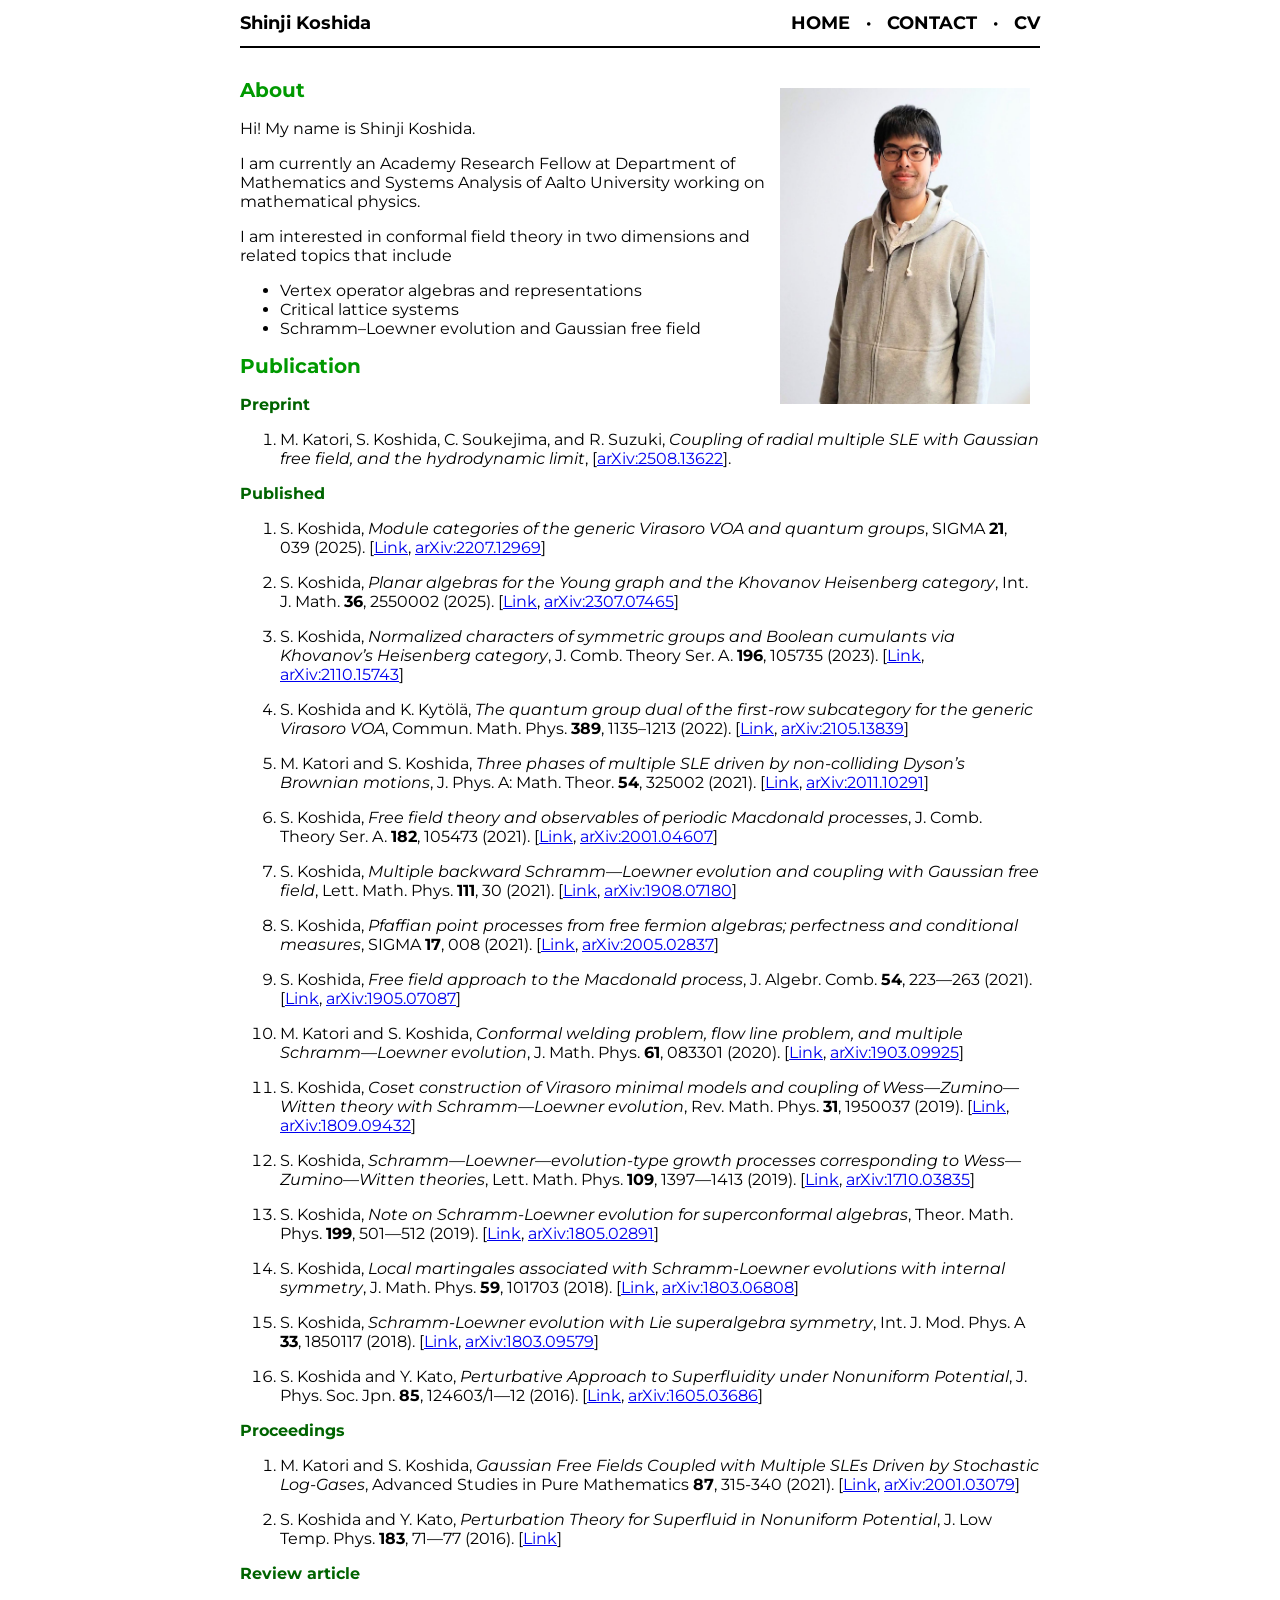
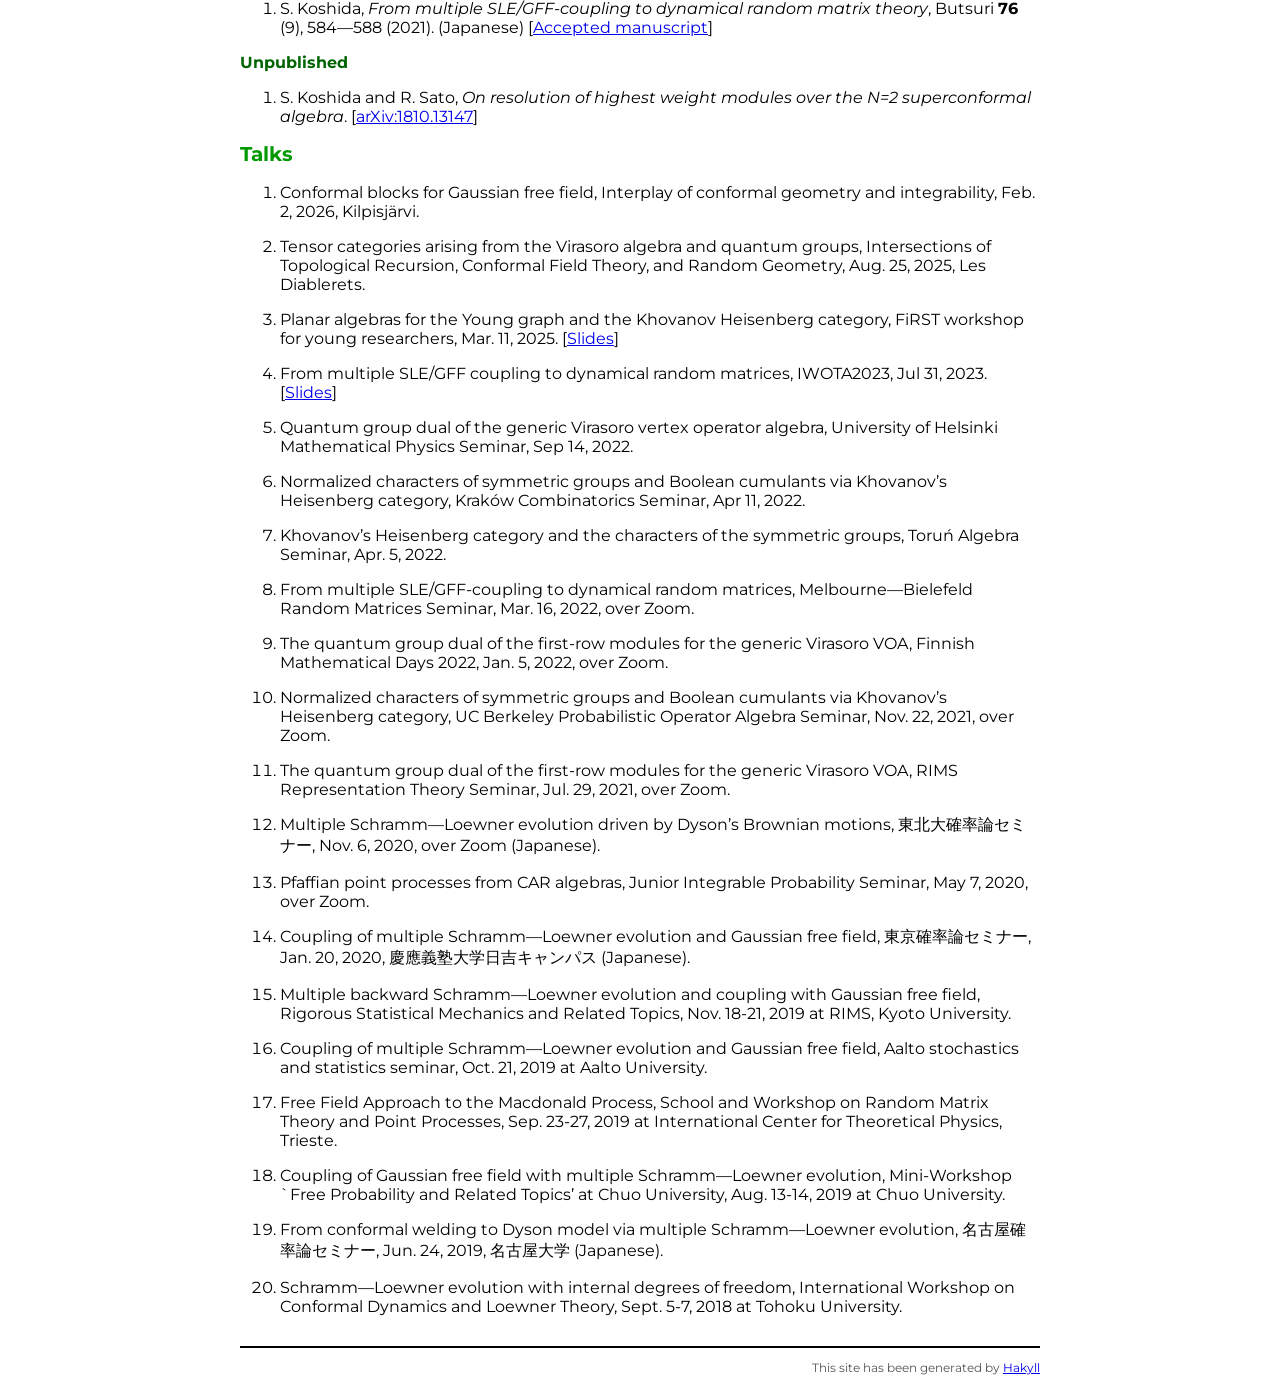
==== commit b69e2e35: "fix typo" ====
--- a/docs/index.html
+++ b/docs/index.html
@@ -41,7 +41,7 @@
 <ul>
     <li>Vertex operator algebras and representations</li>
     <li>Critical lattice systems</li>
-    <li>Schramm–Loewne evolution and Gaussian free field</li>
+    <li>Schramm–Loewner evolution and Gaussian free field</li>
 </ul>
 </p>
 
